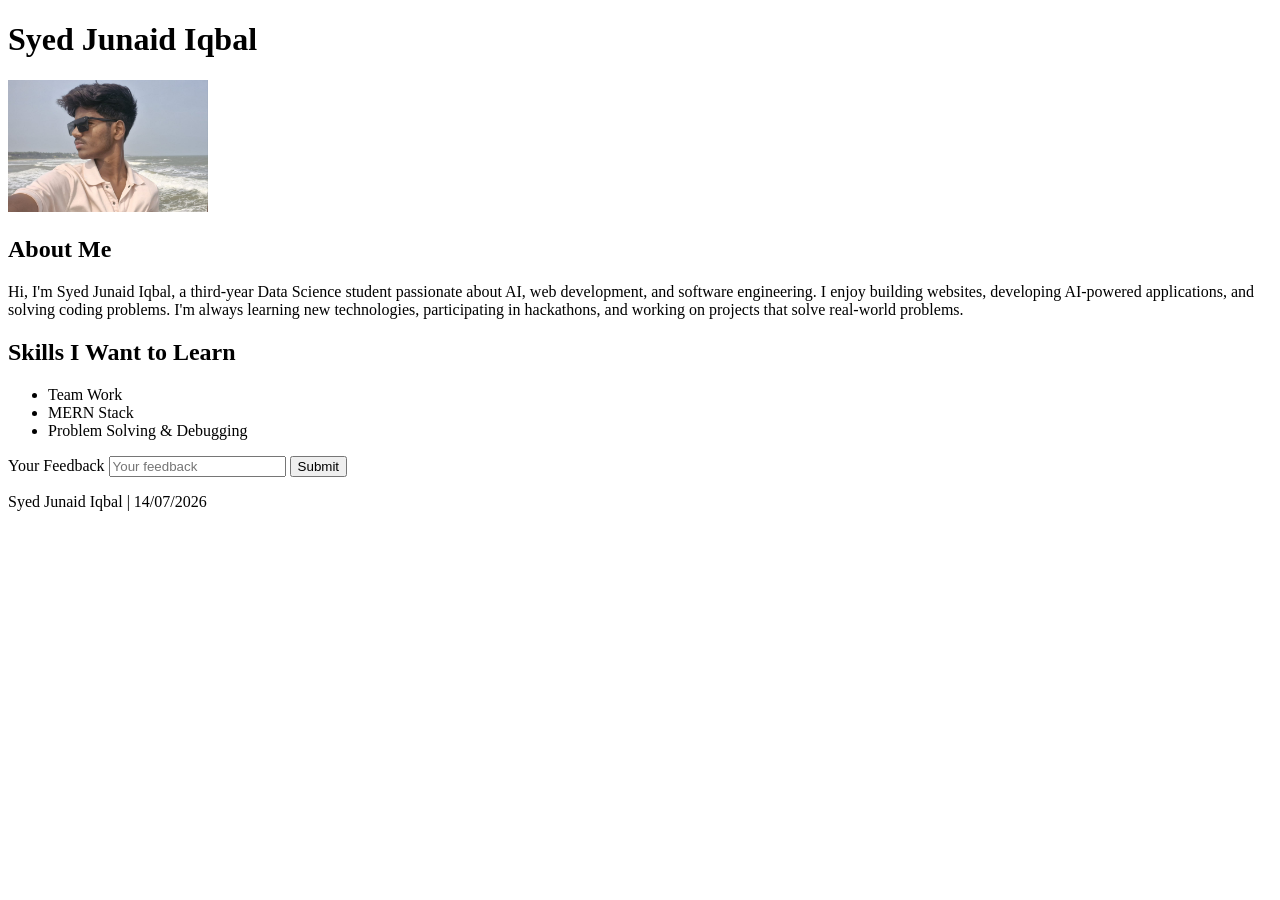
==== Day_1/challenge.html @ c908a374 "Initial commit" ====
<!DOCTYPE html>
<html lang="en">
<head>
    <meta charset="UTF-8">
    <meta name="viewport" content="width=device-width, initial-scale=1.0">
    <title>Intern Profile card</title>
</head>
<body>
    <header>
        <h1>Syed Junaid Iqbal</h1>
    </header>

<main>
    <img src="/images/profile.png.jpeg" alt="Profile picture of Syed Junaid Iqbal" width="200">

    <section>
        <h2>About Me</h2>
        <p>Hi, I'm Syed Junaid Iqbal, a third-year Data Science student passionate about AI,
           web development, and software engineering. I enjoy building websites, developing 
           AI-powered applications, and solving coding problems. I'm always learning new 
           technologies, participating in hackathons, and working on projects that solve real-world problems.</p>
    </section>

    <section>
        <h2>Skills I Want to Learn</h2>
        <ul>
            <li>Team Work</li>
            <li>MERN Stack</li>
            <li>Problem Solving & Debugging</li>
        </ul>
    </section>

    <form action="">
        <label for="feedback">Your Feedback</label>
        <input type="text" id="feedback" placeholder="Your feedback">

        <button type="submit">Submit</button>
    </form>

</main>

    <footer>
        <p>Syed Junaid Iqbal | 14/07/2026 </p>
        </footer>
</body>
</html>
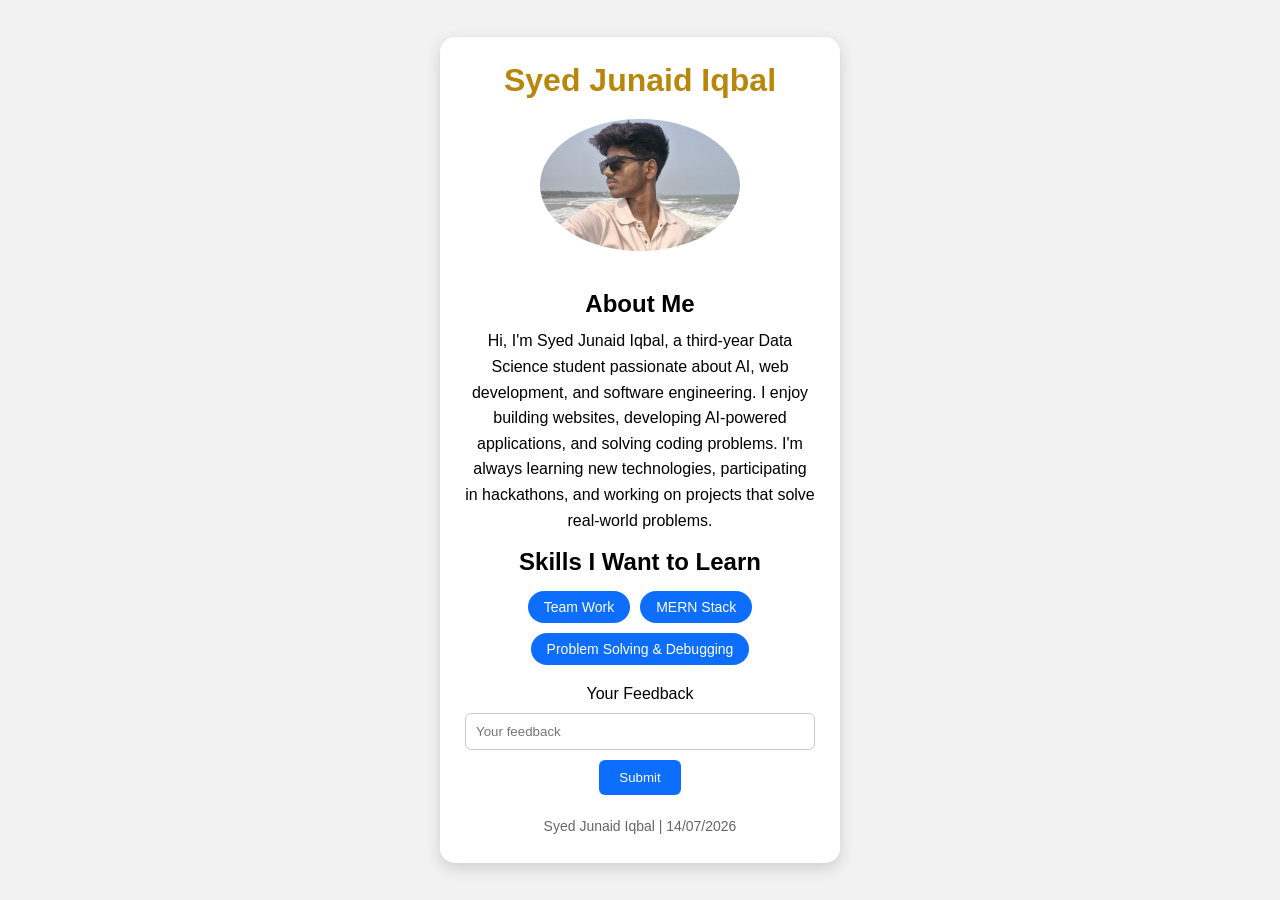
==== commit 832bf8ea: "Added css file" ====
--- a/Day_1/challenge.html
+++ b/Day_1/challenge.html
@@ -4,8 +4,10 @@
     <meta charset="UTF-8">
     <meta name="viewport" content="width=device-width, initial-scale=1.0">
     <title>Intern Profile card</title>
+    <link rel="stylesheet" href="challenge.css">
 </head>
 <body>
+    <div class="card">
     <header>
         <h1>Syed Junaid Iqbal</h1>
     </header>
@@ -23,7 +25,7 @@
 
     <section>
         <h2>Skills I Want to Learn</h2>
-        <ul>
+        <ul class="skills">
             <li>Team Work</li>
             <li>MERN Stack</li>
             <li>Problem Solving & Debugging</li>
@@ -42,5 +44,7 @@
     <footer>
         <p>Syed Junaid Iqbal | 14/07/2026 </p>
         </footer>
+
+    </div>
 </body>
 </html>
--- a/Day_1/challenge.css
+++ b/Day_1/challenge.css
@@ -0,0 +1,99 @@
+
+* {
+    margin: 0;
+    padding: 0;
+    box-sizing: border-box;
+}
+
+body{
+    font-family: Arial, Helvetica, sans-serif;
+    background: #f2f2f2;
+
+    display: flex;
+    justify-content: center;
+    align-items: center;
+    min-height: 100vh;
+}
+
+.card{
+    width: 400px;
+    background: #fff;
+    padding: 25px;
+    border-radius: 15px;
+    box-shadow: 0 5px 15px rgba(0,0,0,0.15);
+    text-align: center;
+}
+
+h1{
+    color: darkgoldenrod;
+    font-weight: 700;
+    margin-bottom: 20px;
+}
+
+img{
+    border-radius: 50%;
+    margin-bottom: 20px;
+}
+
+h2{
+    margin: 15px 0 10px;
+}
+
+p{
+    line-height: 1.6;
+}
+
+.skills{
+    display: flex;
+    justify-content: center;
+    flex-wrap: wrap;
+    gap: 10px;
+    list-style: none;
+    margin: 15px 0;
+}
+
+.skills li{
+    background:#0d6efd;
+    color:white;
+    padding:8px 16px;
+    border-radius:20px;
+    font-size:14px;
+}
+
+form{
+    margin-top:20px;
+}
+
+input{
+    width: 100%;
+    padding: 10px;
+    margin: 10px 0;
+    border: 1px solid #ccc;
+    border-radius: 6px;
+}
+
+button{
+    padding: 10px 20px;
+    background: #0d6efd;
+    color: white;
+    border: none;
+    border-radius: 6px;
+    cursor: pointer;
+}
+
+button:hover{
+    background:black;
+}
+
+footer{
+    margin-top: 20px;
+    color: #666;
+    font-size: 14px;
+}
+
+@media (max-width:480px){
+    .card{
+        width:100%;
+        margin:15px;
+    }
+}
